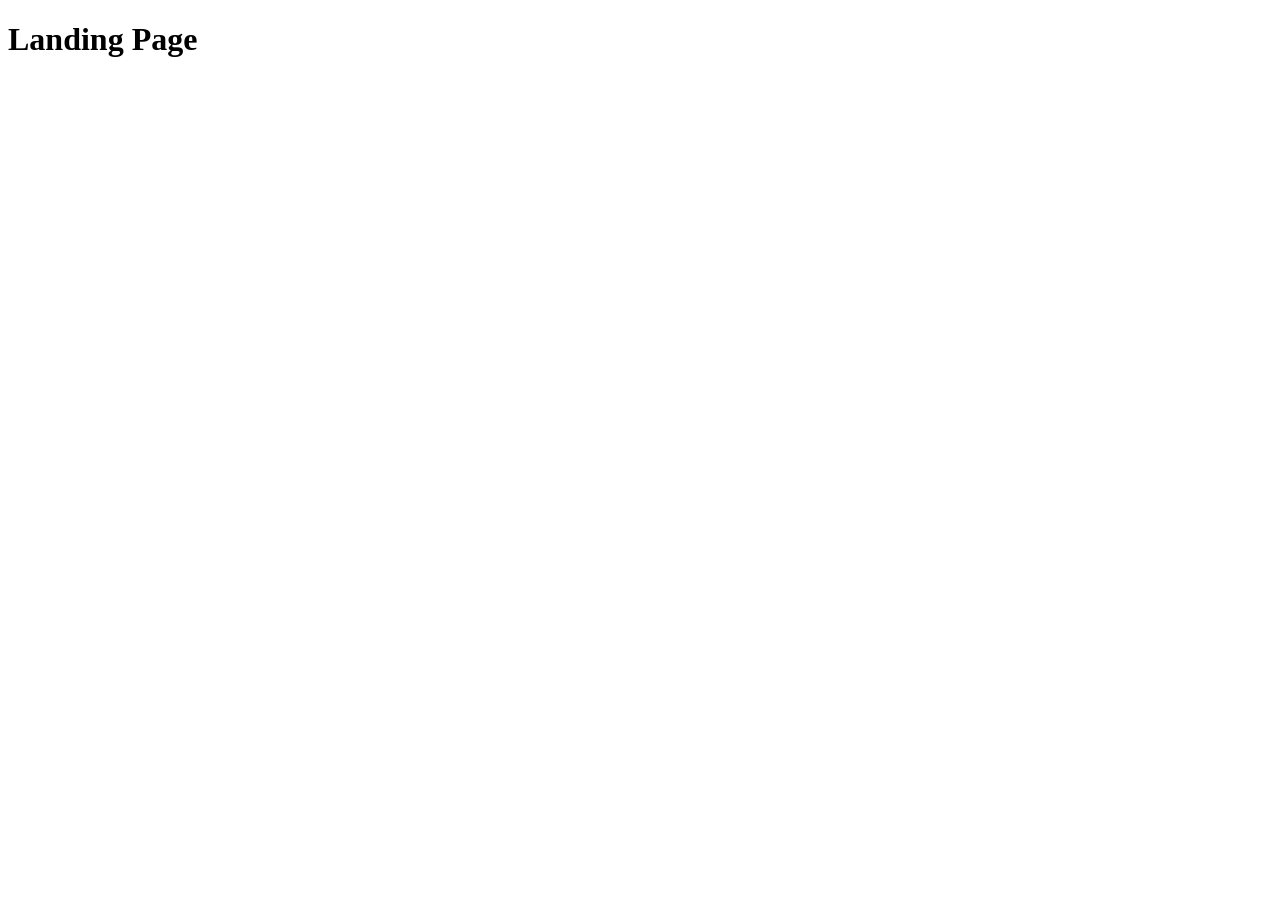
==== src/index.html @ 6ed9547b "start commit" ====
<!-- #region head -->
<!doctype html>
<html lang="en">
  <head>
    <meta charset="UTF-8" />
    <meta
      name="viewport"
      content="width=device-width, initial-scale=1.0"
    />
    <title>Landing Page</title>
    <link
      rel="stylesheet"
      href="./styles/main.scss"
    />
    <script
      src="scripts/main.js"
      defer
    ></script>
  </head>
  <!-- #endregion head -->
  <body>
    <h1>Landing Page</h1>
  </body>
</html>
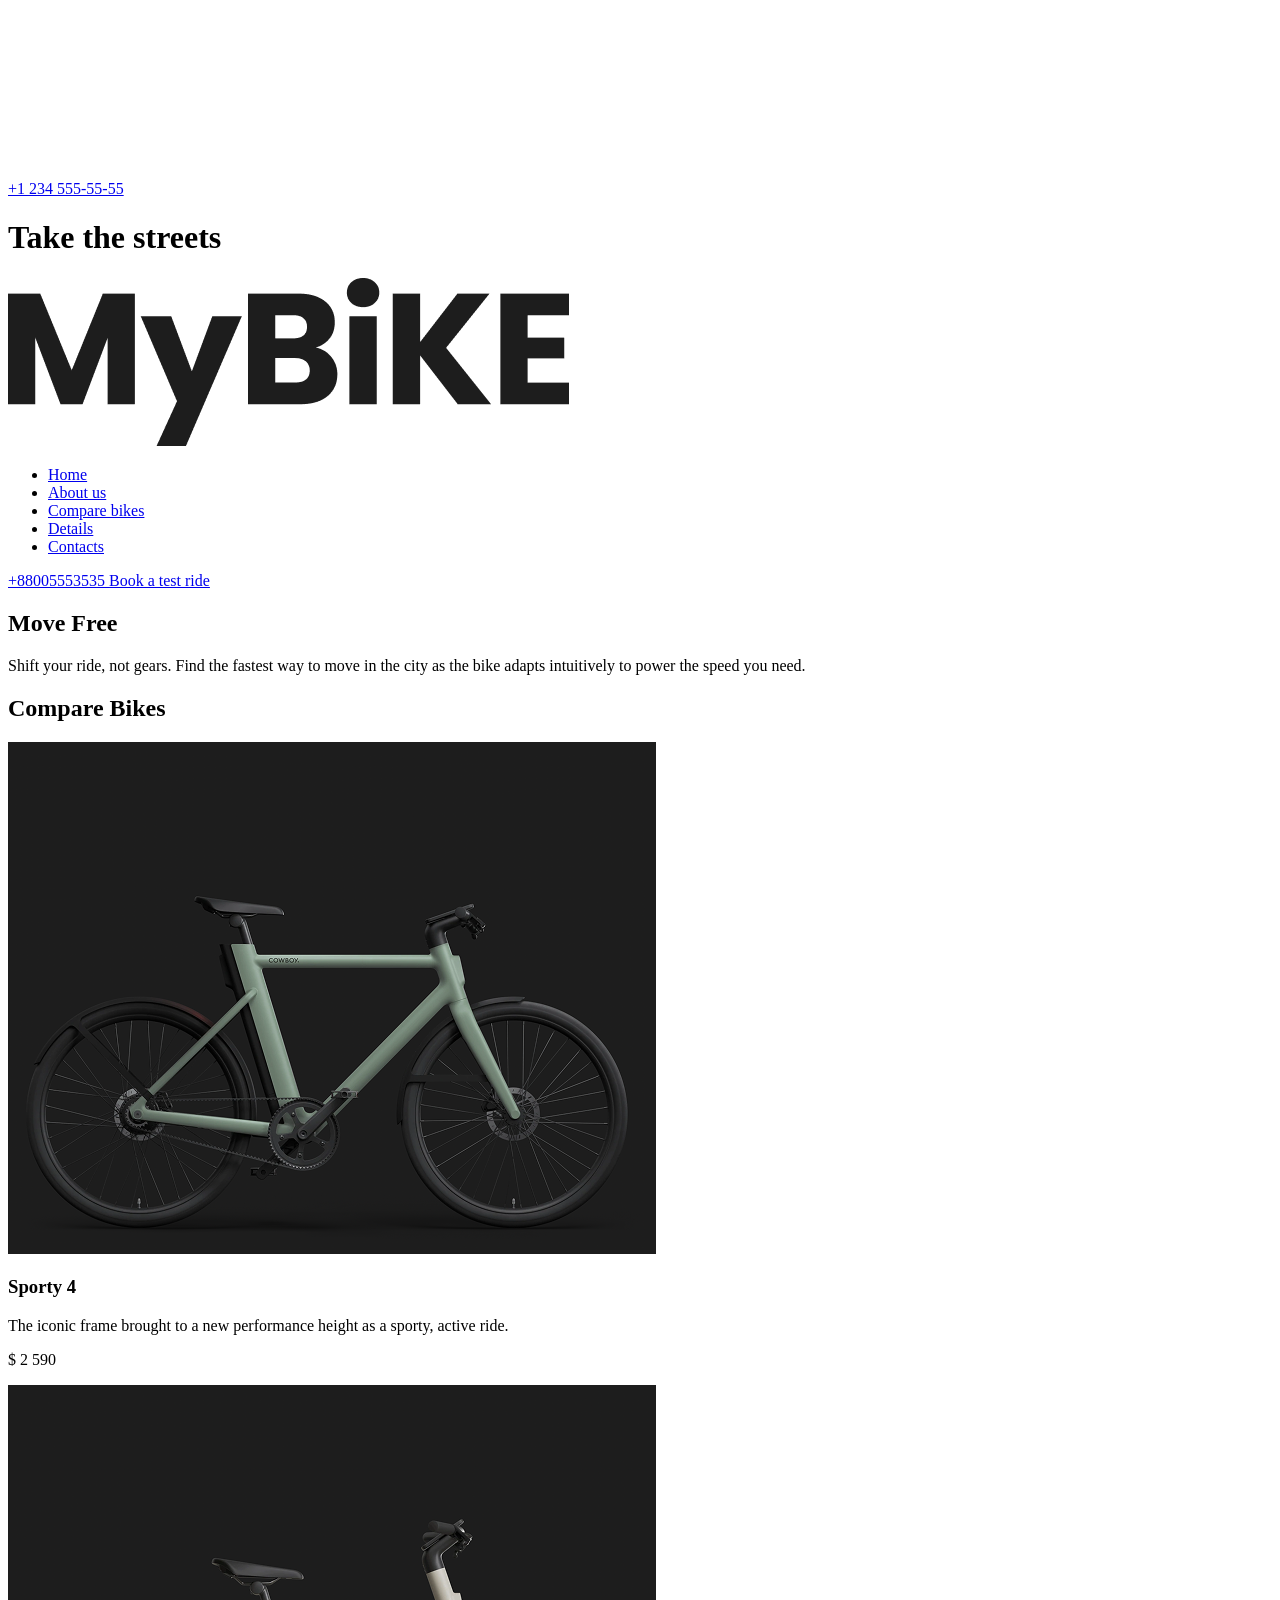
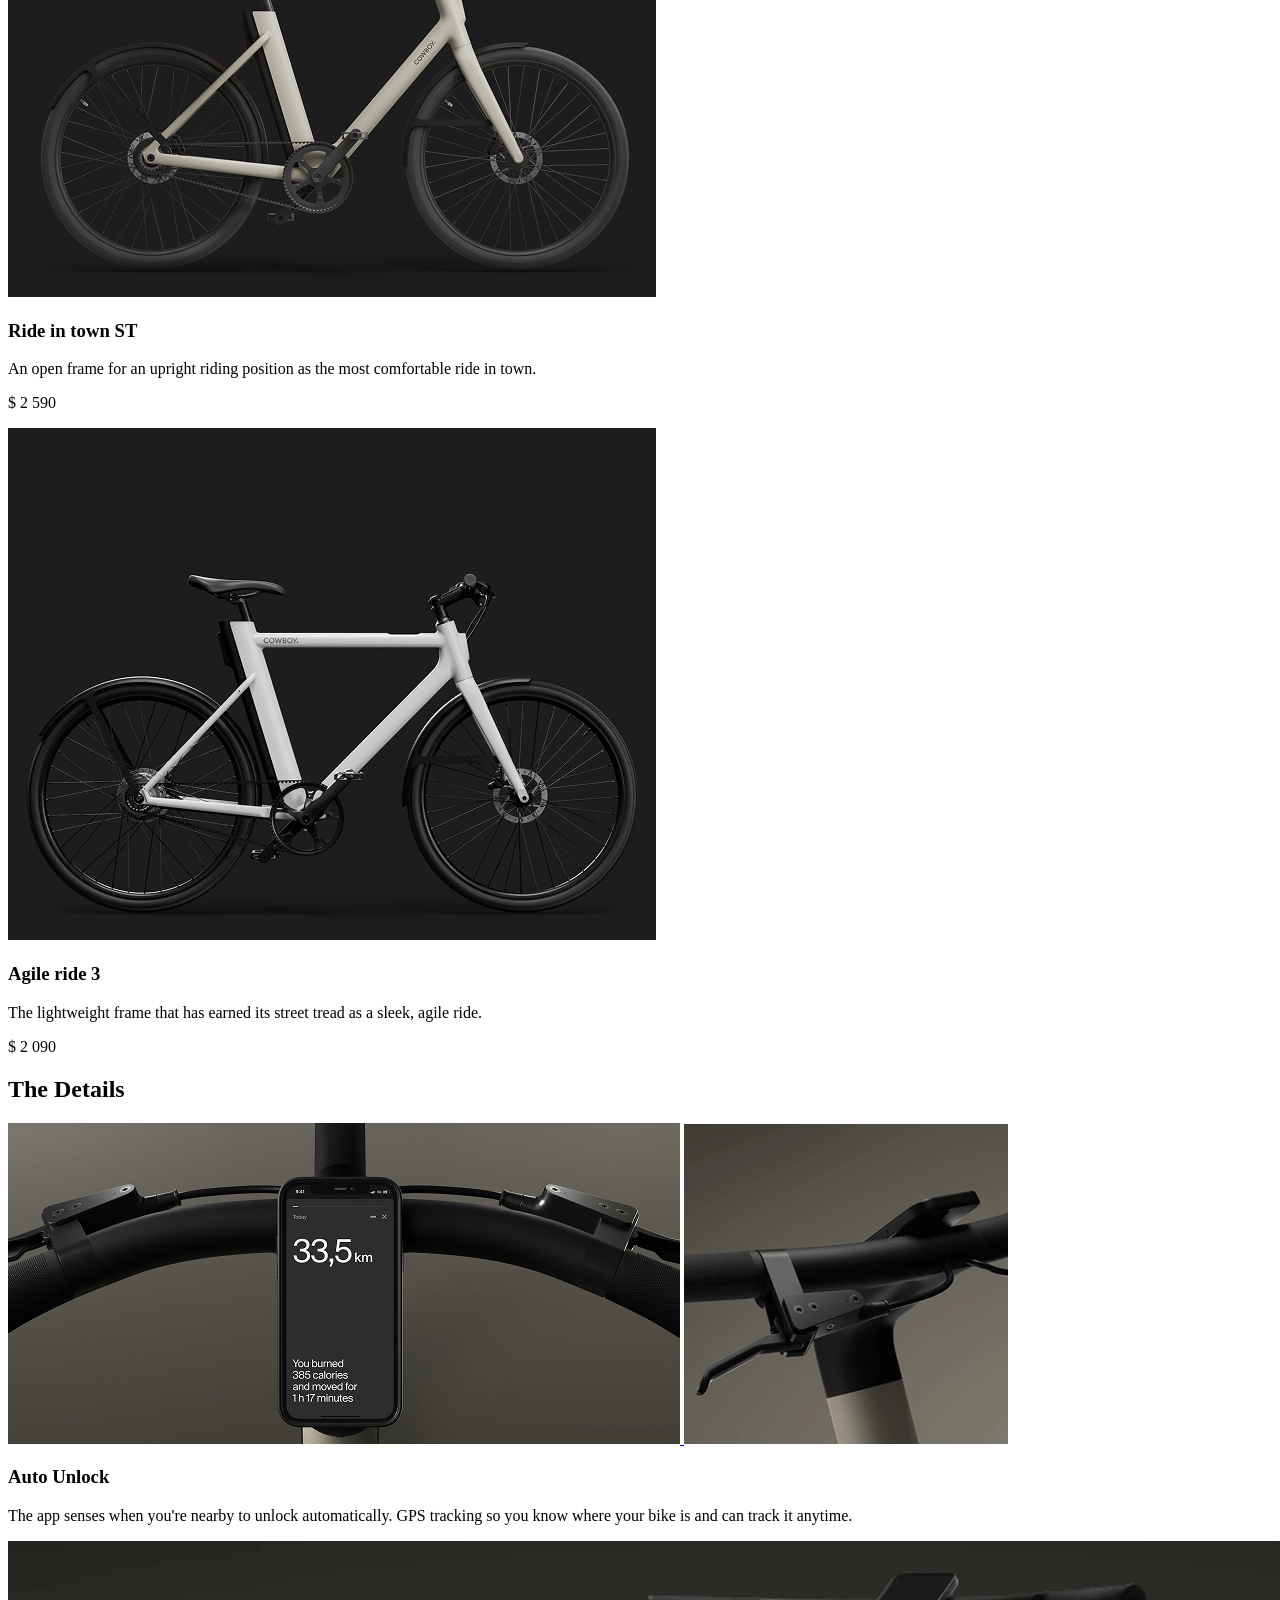
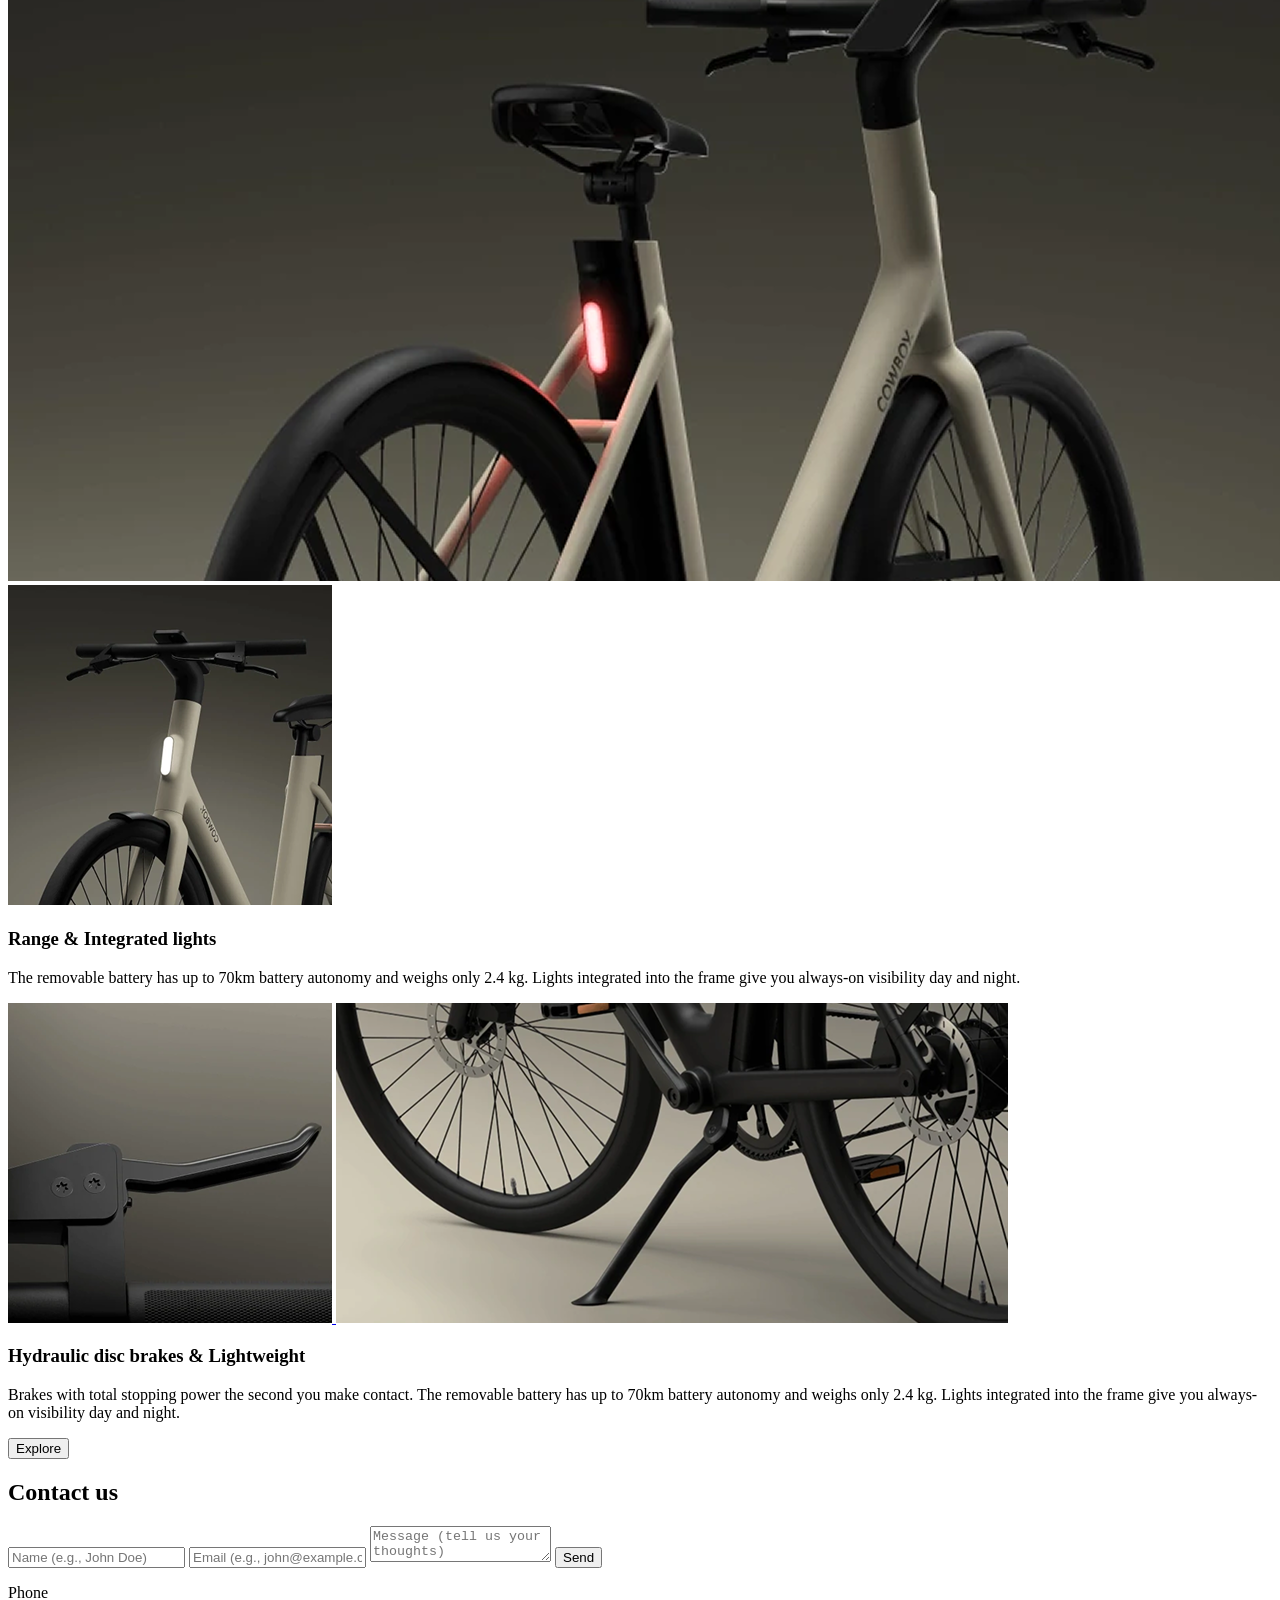
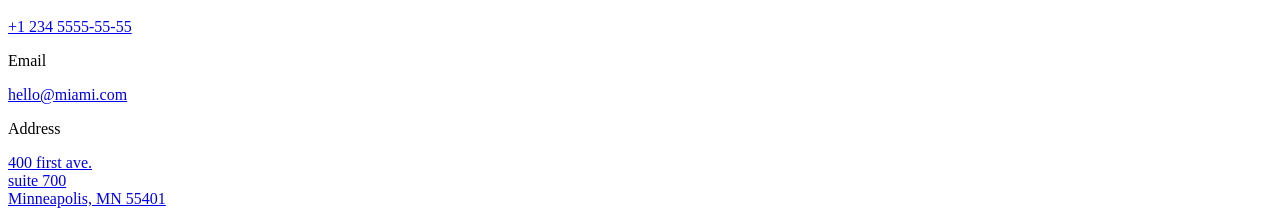
==== commit c776fa9b: "page done from markup" ====
--- a/src/index.html
+++ b/src/index.html
@@ -1,6 +1,9 @@
 <!-- #region head -->
 <!doctype html>
-<html lang="en">
+<html
+  lang="en"
+  class="page"
+>
   <head>
     <meta charset="UTF-8" />
     <meta
@@ -10,15 +13,394 @@
     <title>Landing Page</title>
     <link
       rel="stylesheet"
-      href="./styles/main.scss"
+      href="./styles/style.scss"
     />
     <script
       src="scripts/main.js"
       defer
     ></script>
+    <link
+      rel="preconnect"
+      href="https://fonts.googleapis.com"
+    />
+    <link
+      rel="preconnect"
+      href="https://fonts.gstatic.com"
+    />
+    <link
+      href="https://fonts.googleapis.com/css2?family=Poppins:wght@400;500;600;700&display=swap"
+      rel="stylesheet"
+    />
   </head>
   <!-- #endregion head -->
   <body>
-    <h1>Landing Page</h1>
+    <!-- #region header -->
+    <header class="header">
+      <div class="container">
+        <div class="header__content">
+          <div class="top-bar">
+            <a
+              href="#"
+              class="top-bar__logo-link"
+            >
+              <img
+                src="./images/logo-3x.png"
+                alt="bikeLogo"
+                class="top-bar__logo"
+              />
+            </a>
+            <div class="top-bar__icons">
+              <div class="icon--phone--wrapper">
+                <a
+                  href="tel:+1 234 555-55-55"
+                  class="icon icon--phone"
+                ></a>
+                <a
+                  href="tel:+1 234 555-55-55"
+                  class="icon--phone--number"
+                >
+                  +1 234 555-55-55
+                </a>
+              </div>
+
+              <a
+                href="#menu"
+                class="icon icon--menu"
+              ></a>
+            </div>
+          </div>
+          <div class="header__bottom">
+            <h1 class="header__title">Take the streets</h1>
+          </div>
+        </div>
+      </div>
+    </header>
+    <!-- #endregion header -->
+
+    <!-- #region menu -->
+    <aside
+      class="menu page__menu"
+      id="menu"
+    >
+      <div class="container">
+        <div class="top-bar menu__top">
+          <a
+            href="#"
+            class="top-bar__logo-link"
+          >
+            <img
+              src="./images/menu_logo-3x.png"
+              alt="bikeLogoBlack"
+              class="top-bar__logo"
+            />
+          </a>
+          <a
+            href="#"
+            class="icon icon--close"
+          ></a>
+        </div>
+        <div class="menu__bottom">
+          <nav class="menu__nav">
+            <ul class="nav__list">
+              <li class="nav__item">
+                <a
+                  href="#"
+                  class="nav__link"
+                >
+                  Home
+                </a>
+              </li>
+              <li class="nav__item">
+                <a
+                  href="#move-free"
+                  class="nav__link"
+                >
+                  About us
+                </a>
+              </li>
+              <li class="nav__item">
+                <a
+                  href="#compare-bikes"
+                  class="nav__link"
+                >
+                  Compare bikes
+                </a>
+              </li>
+              <li class="nav__item">
+                <a
+                  href="#details"
+                  class="nav__link"
+                >
+                  Details
+                </a>
+              </li>
+              <li class="nav__item">
+                <a
+                  href="#contacts"
+                  class="nav__link"
+                >
+                  Contacts
+                </a>
+              </li>
+            </ul>
+          </nav>
+          <a
+            href="tel:+88005553535"
+            class="menu__tel"
+          >
+            +88005553535
+          </a>
+          <a
+            href="#"
+            class="menu__book"
+          >
+            Book a test ride
+          </a>
+        </div>
+      </div>
+    </aside>
+    <!-- #endregion menu -->
+
+    <main class="main">
+      <div class="container">
+        <div class="main__content">
+          <section
+            class="move-free"
+            id="move-free"
+          >
+            <h2
+              class="section-title section-title--align-left move-free__title"
+            >
+              Move Free
+            </h2>
+            <p class="move-free__text">
+              Shift your ride, not gears. Find the fastest way to move in the
+              city as the bike adapts intuitively to power the speed you need.
+            </p>
+          </section>
+          <section
+            class="compare-bikes"
+            id="compare-bikes"
+          >
+            <h2 class="section-title">Compare Bikes</h2>
+            <div class="compare-bikes__products">
+              <article class="product compare-bikes__product">
+                <img
+                  src="./images/article-bg/article_1.png"
+                  alt="article_1"
+                  class="product__photo"
+                />
+                <h3 class="product__title">Sporty 4</h3>
+                <p class="product__description">
+                  The iconic frame brought to a new performance height as a
+                  sporty, active ride.
+                </p>
+                <p class="product__price">$ 2 590</p>
+              </article>
+              <article class="product compare-bikes__product">
+                <img
+                  src="./images/article-bg/article_2.png"
+                  alt="article_2"
+                  class="product__photo"
+                />
+                <h3 class="product__title">Ride in town ST</h3>
+                <p class="product__description">
+                  An open frame for an upright riding position as the most
+                  comfortable ride in town.
+                </p>
+                <p class="product__price">$ 2 590</p>
+              </article>
+              <article class="product compare-bikes__product">
+                <img
+                  src="./images/article-bg/article_3.png"
+                  alt="article_3"
+                  class="product__photo"
+                />
+                <h3 class="product__title">Agile ride 3</h3>
+                <p class="product__description">
+                  The lightweight frame that has earned its street tread as a
+                  sleek, agile ride.
+                </p>
+                <p class="product__price">$ 2 090</p>
+              </article>
+            </div>
+          </section>
+          <section
+            class="details"
+            id="details"
+          >
+            <h2 class="section-title">The Details</h2>
+            <div class="details__wrapper">
+              <article class="detail">
+                <div class="detail__photos">
+                  <a
+                    href="#"
+                    class="detail__link detail__link--wide"
+                  >
+                    <img
+                      src="./images/details/d_1.png"
+                      alt="speed"
+                      class="detail__photo"
+                    />
+                  </a>
+                  <a
+                    href="#"
+                    class="detail__link detail__link--square"
+                  >
+                    <img
+                      src="./images/details/d_2.png"
+                      alt="rama"
+                      class="detail__photo"
+                    />
+                  </a>
+                </div>
+                <h3 class="detail__title">Auto Unlock</h3>
+                <p class="detail__text">
+                  The app senses when you're nearby to unlock automatically. GPS
+                  tracking so you know where your bike is and can track it
+                  anytime.
+                </p>
+              </article>
+              <article class="detail">
+                <div class="detail__photos">
+                  <a
+                    href="#"
+                    class="detail__link detail__link--wide"
+                  >
+                    <img
+                      src="./images/details/d_3.png"
+                      alt="back"
+                      class="detail__photo"
+                    />
+                  </a>
+                  <a
+                    href="#"
+                    class="detail__link detail__link--square"
+                  >
+                    <img
+                      src="./images/details/d_4.png"
+                      alt="front"
+                      class="detail__photo"
+                    />
+                  </a>
+                </div>
+                <h3 class="detail__title">Range & Integrated lights</h3>
+                <p class="detail__text">
+                  The removable battery has up to 70km battery autonomy and
+                  weighs only 2.4 kg. Lights integrated into the frame give you
+                  always-on visibility day and night.
+                </p>
+              </article>
+              <article class="detail">
+                <div class="detail__photos">
+                  <a
+                    href="#"
+                    class="detail__link detail__link--square"
+                  >
+                    <img
+                      src="./images/details/d_5.png"
+                      alt="slower"
+                      class="detail__photo"
+                    />
+                  </a>
+                  <a
+                    href="#"
+                    class="detail__link detail__link--wide"
+                  >
+                    <img
+                      src="./images/details/d_6.png"
+                      alt="leg"
+                      class="detail__photo"
+                    />
+                  </a>
+                </div>
+                <h3 class="detail__title">
+                  Hydraulic disc brakes & Lightweight
+                </h3>
+                <p class="detail__text">
+                  Brakes with total stopping power the second you make contact.
+                  The removable battery has up to 70km battery autonomy and
+                  weighs only 2.4 kg. Lights integrated into the frame give you
+                  always-on visibility day and night.
+                </p>
+              </article>
+            </div>
+            <div class="button">
+              <button class="btn button__btn">Explore</button>
+            </div>
+          </section>
+          <section
+            class="contact"
+            id="contact"
+          >
+            <h2 class="section-title section-title--contact">Contact us</h2>
+            <div class="contact__content">
+              <form class="contact__form">
+                <input
+                  type="text"
+                  class="contact__input"
+                  placeholder="Name (e.g., John Doe)"
+                  required=""
+                />
+                <input
+                  type="email"
+                  class="contact__input"
+                  placeholder="Email (e.g., john@example.com)"
+                  required=""
+                />
+                <textarea
+                  class="contact__textarea"
+                  placeholder="Message (tell us your thoughts)"
+                  required=""
+                ></textarea>
+                <button
+                  type="submit"
+                  class="btn form__button"
+                >
+                  Send
+                </button>
+              </form>
+
+              <div class="contact__info">
+                <div class="contact-info">
+                  <p class="contact-info__label">Phone</p>
+                  <a
+                    href="tel:+1 234 5555-55-55"
+                    class="contact-info__value contact-info__link"
+                  >
+                    +1 234 5555-55-55
+                  </a>
+                </div>
+                <div class="contact-info">
+                  <p class="contact-info__label">Email</p>
+                  <a
+                    href="mailto:hello@miami.com"
+                    class="contact-info__value contact-info__link"
+                  >
+                    hello@miami.com
+                  </a>
+                </div>
+                <div class="contact-info">
+                  <p class="contact-info__label">Address</p>
+                  <a
+                    href="https://www.google.com/maps/search/400+first+ave+suite+700+Minneapolis+MN+55401"
+                    target="_blank"
+                    class="contact-info__value contact-info__link"
+                  >
+                    400 first ave.
+                    <br />
+                    suite 700
+                    <br />
+                    Minneapolis, MN 55401
+                  </a>
+                </div>
+              </div>
+            </div>
+          </section>
+        </div>
+      </div>
+    </main>
+
+    <footer class="footer"></footer>
   </body>
 </html>
